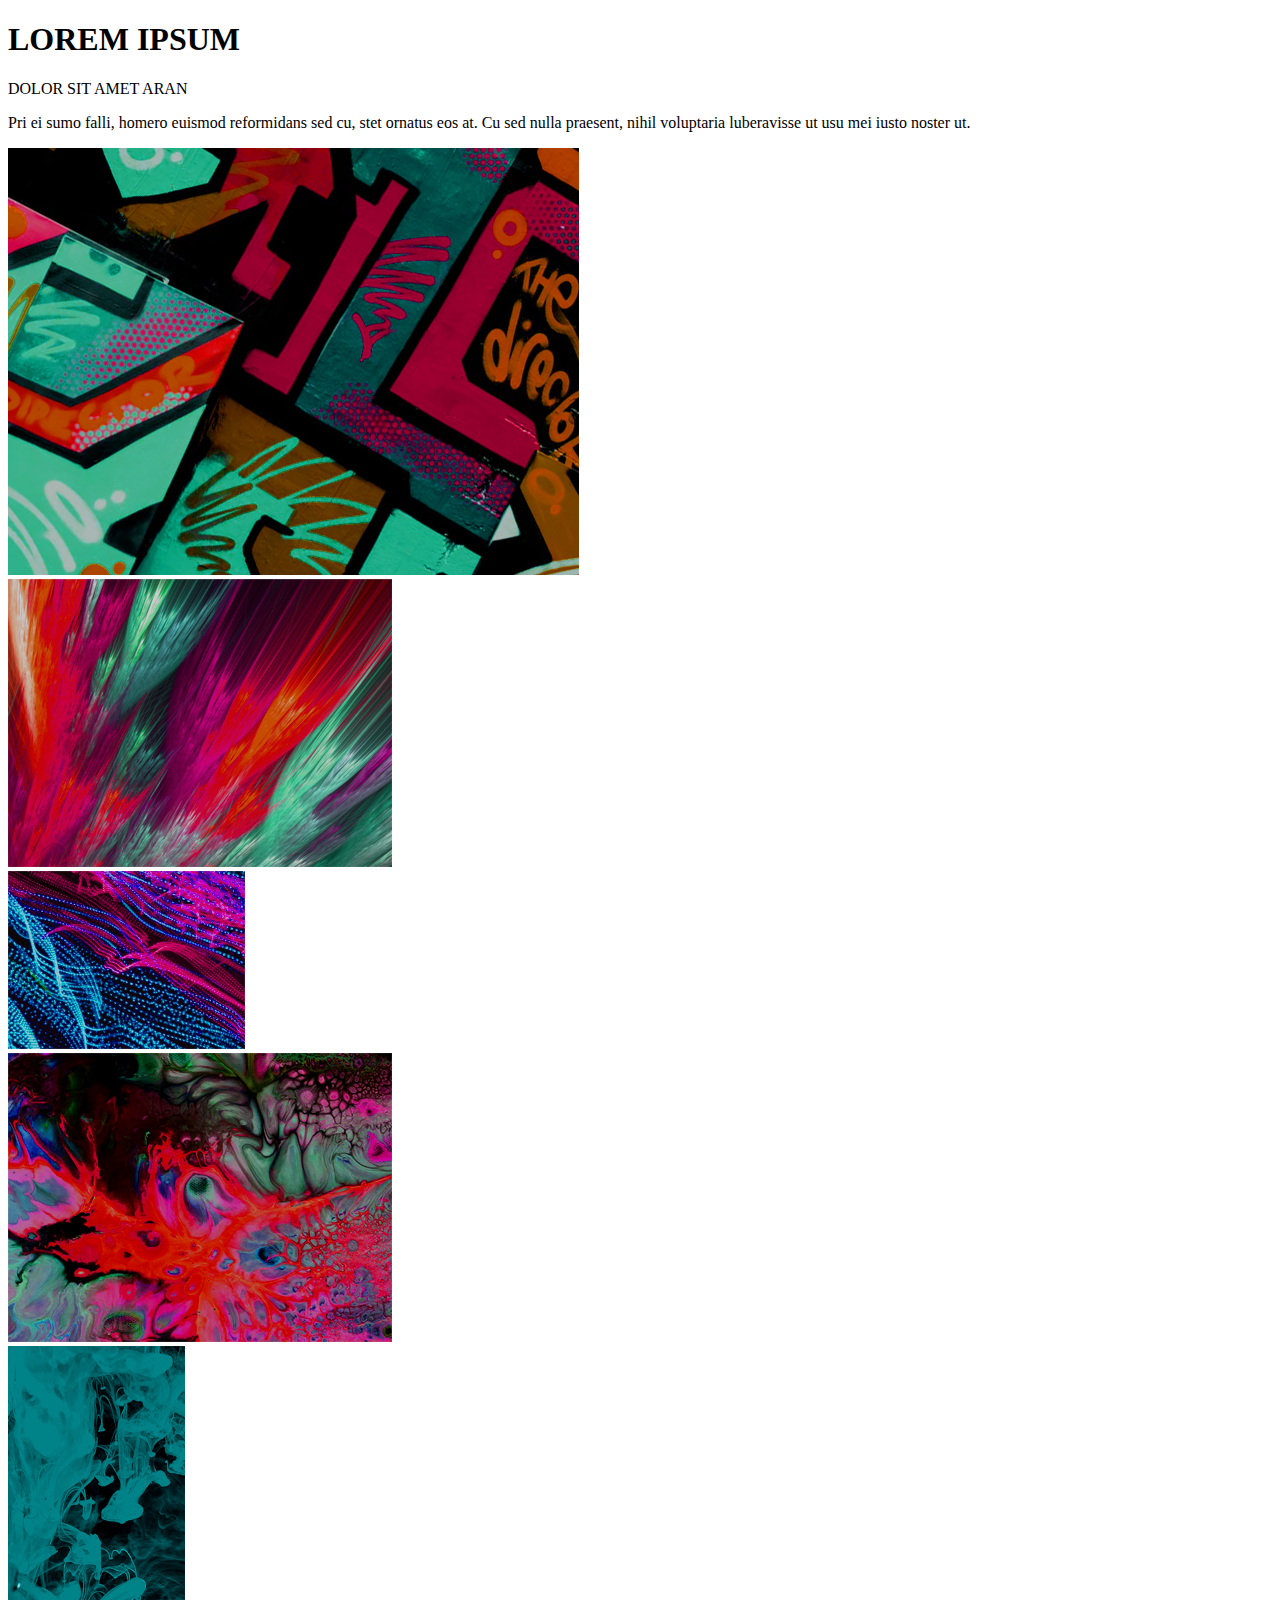
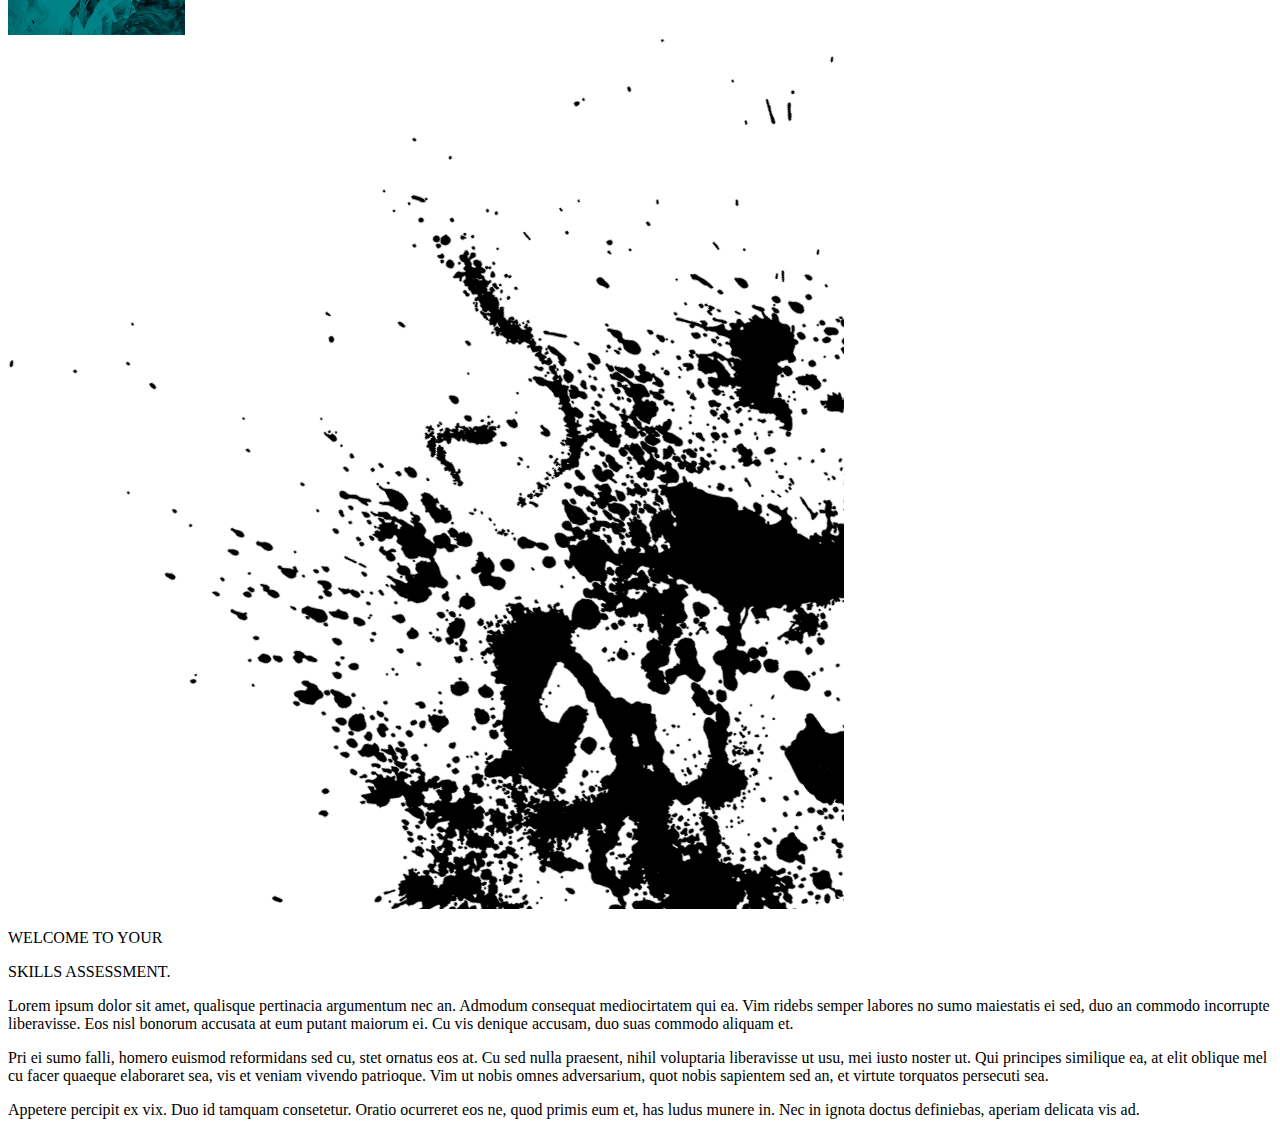
==== assessment/index.html @ c57eb2a8 "Add files via upload" ====
<!DOCTYPE html>
<html lang="en">
    <head>
        <meta charset="UTF-8">
        <meta http-equiv="X-UA-Compatible" content="IE=edge">
        <meta name="viewport" content="width=device-width, initial-scale=1.0">
        <title>JLB Assessment: James Vaughan</title>
        <link rel="stylesheet" href="css/main.css">
    </head>
    <body>
        <div class="hero-img"></div>
        <div class="wrapper">
            <section class="hero">
                <h1>LOREM IPSUM</h1>
                <p class="subhead">DOLOR SIT AMET ARAN</p>
                <p class="heroWords">Pri ei sumo falli, homero euismod reformidans sed cu, stet ornatus eos at. Cu sed nulla praesent, nihil voluptaria luberavisse ut usu mei iusto noster ut.</p>
            </section>
            <section class="gallery">
                <div class="feature">
                    <img src="images/COLLAGE_IMAGE_1.jpg" alt="">
                </div>
                <div class="feature">
                    <img src="images/COLLAGE_IMAGE_2.jpg" alt="">
                </div>
                <div class="feature">
                    <img src="images/COLLAGE_IMAGE_3.jpg" alt="">
                </div>
                <div class="feature">
                    <img src="images/COLLAGE_IMAGE_4.jpg" alt="">
                </div>
                <div class="feature">
                    <img src="images/COLLAGE_IMAGE_5.jpg" alt="">
                </div>
                <div class="feature watermark">
                    <img src="images/SPLASH WATERMARK.png" alt="">
                </div>
                <div class="feature">
                    <div class="content">
                        <p class="title">
                            WELCOME TO YOUR
                        </p>
                        <p class="subtitle">
                            SKILLS ASSESSMENT.
                        </p>
                        <p class="description">
                            Lorem ipsum dolor sit amet, qualisque pertinacia argumentum nec an. Admodum consequat mediocirtatem qui ea. Vim ridebs semper labores no sumo maiestatis ei sed, duo an commodo incorrupte liberavisse. Eos nisl bonorum accusata at eum putant maiorum ei. Cu vis denique accusam, duo suas commodo aliquam et.
                        </p>
                        <p class="description">
                            Pri ei sumo falli, homero euismod reformidans sed cu, stet ornatus eos at. Cu sed nulla praesent, nihil voluptaria liberavisse ut usu, mei iusto noster ut. Qui principes similique ea, at elit oblique mel cu facer quaeque elaboraret sea, vis et veniam vivendo patrioque. Vim ut nobis omnes adversarium, quot nobis sapientem sed an, et virtute torquatos persecuti sea.
                        </p>
                        <p class="description red">
                            Appetere percipit ex vix. Duo id tamquam consetetur. Oratio ocurreret eos ne, quod primis eum et, has ludus munere in. Nec in ignota doctus definiebas, aperiam delicata vis ad.
                        </p>

                    </div>
                </div>
            </section>
        </div>
    </body>
</html>
---- assessment/css/main.css ----
/*# sourceMappingURL=main.css.map */
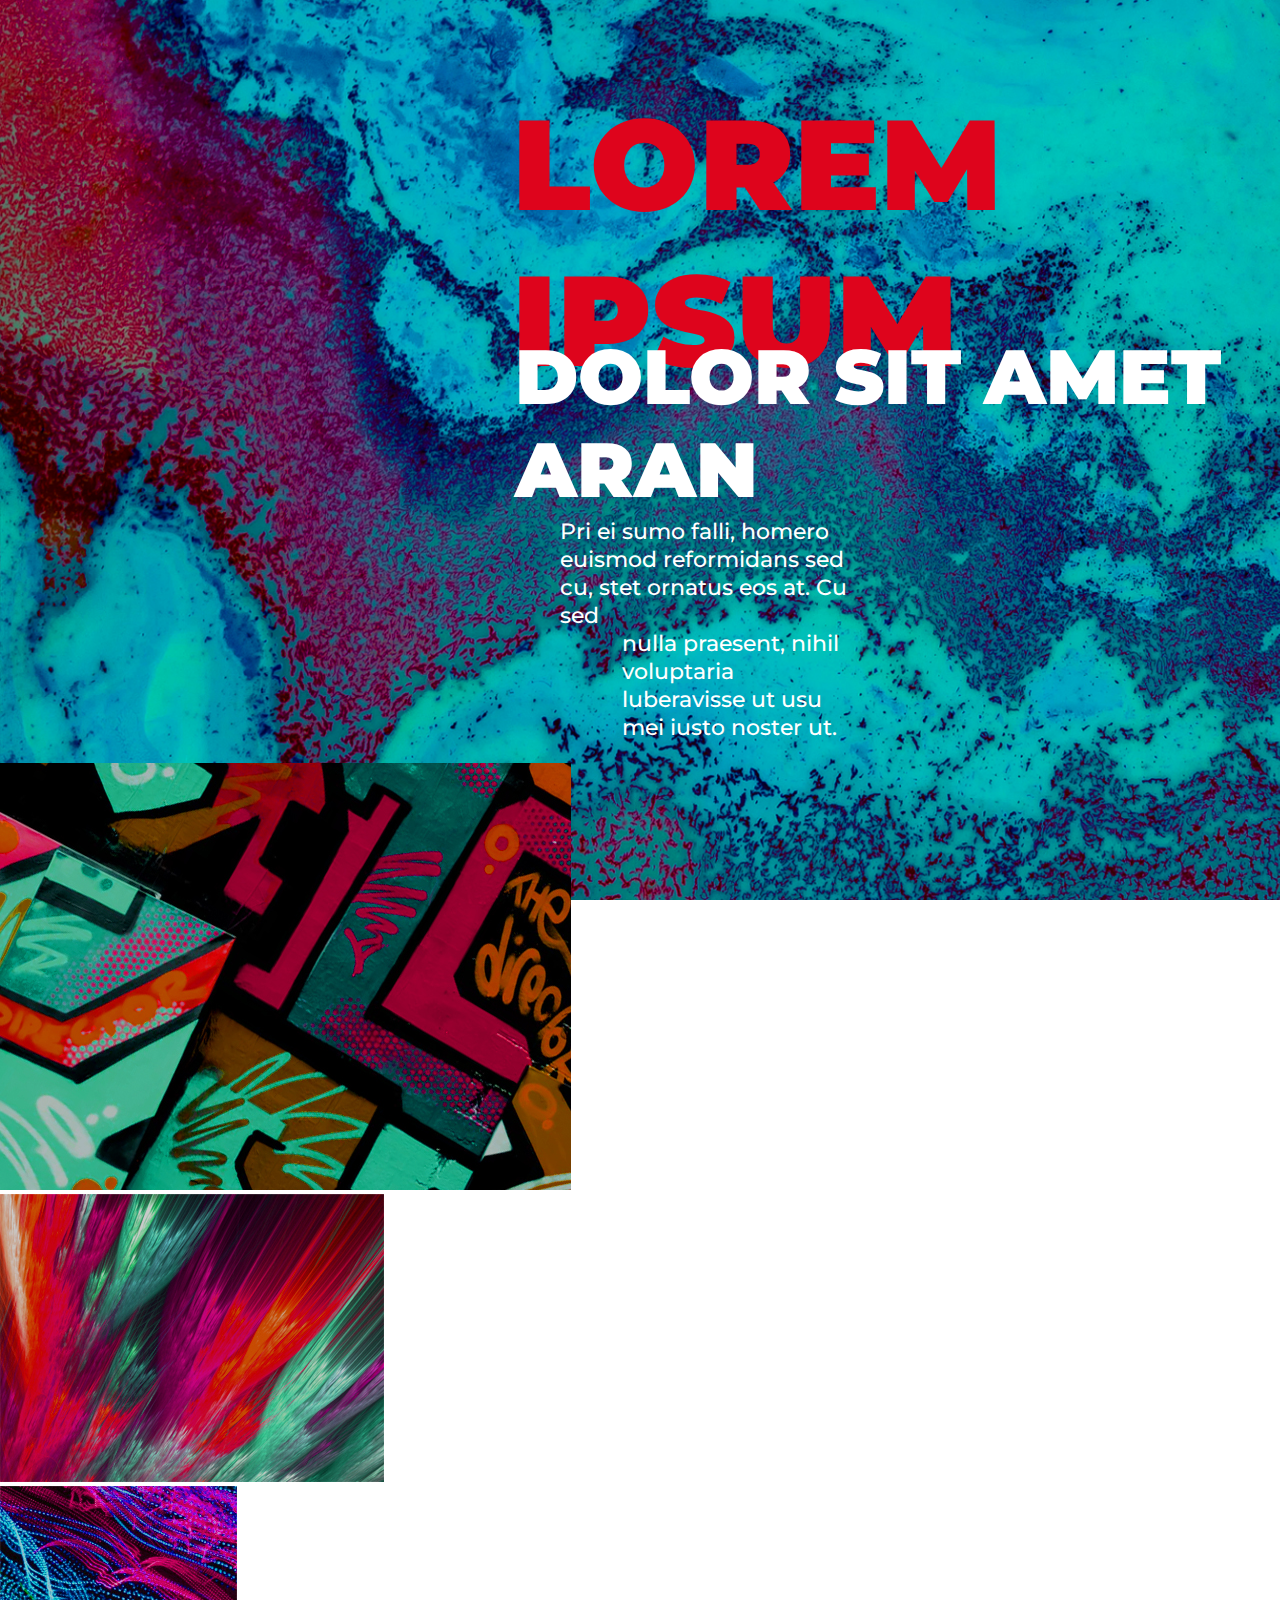
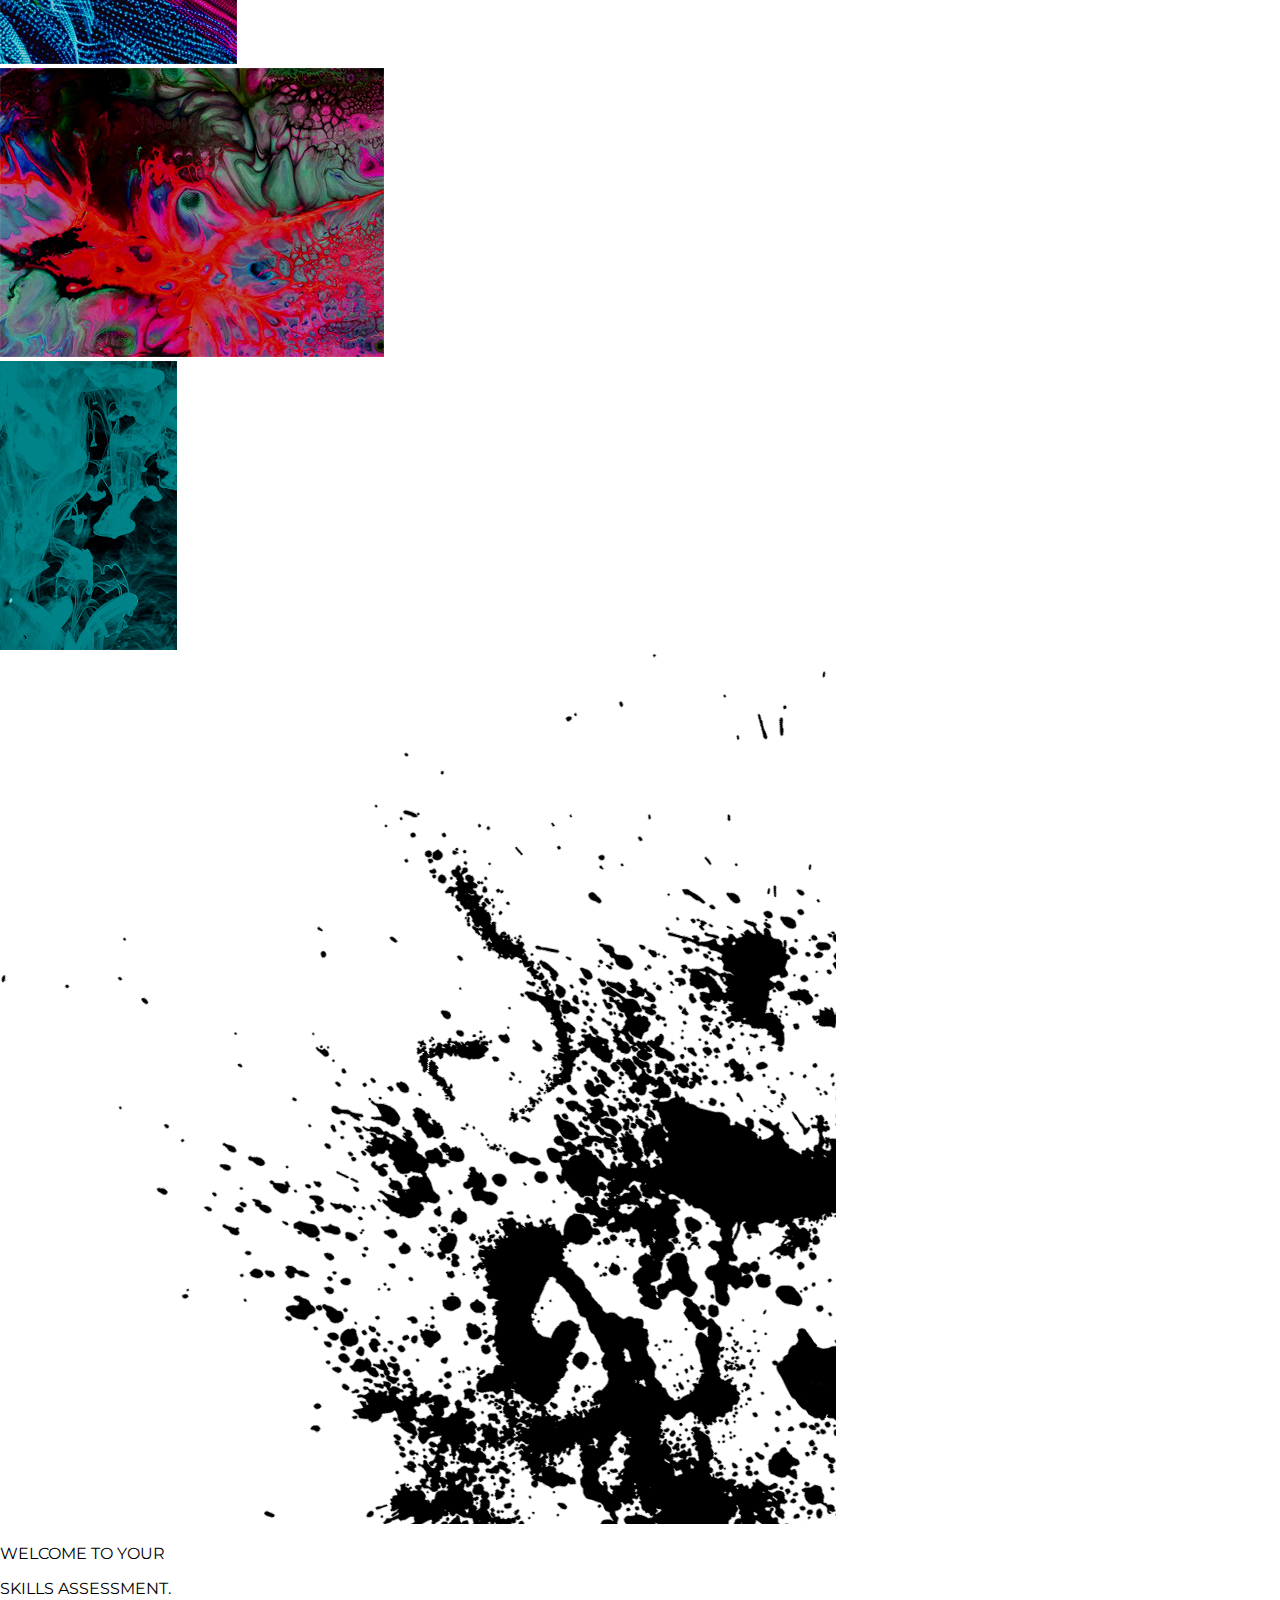
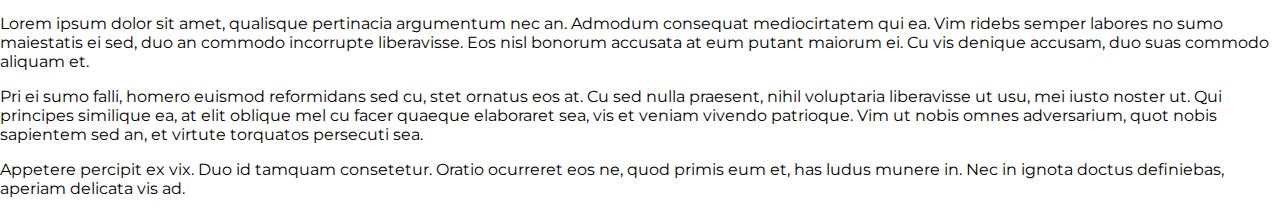
==== commit b06d63ba: "Add files via upload" ====
--- a/assessment/index.html
+++ b/assessment/index.html
@@ -5,6 +5,9 @@
         <meta http-equiv="X-UA-Compatible" content="IE=edge">
         <meta name="viewport" content="width=device-width, initial-scale=1.0">
         <title>JLB Assessment: James Vaughan</title>
+        <link rel="preconnect" href="https://fonts.googleapis.com">
+        <link rel="preconnect" href="https://fonts.gstatic.com" crossorigin>
+        <link href="https://fonts.googleapis.com/css2?family=Montserrat:wght@400;800;900&display=swap" rel="stylesheet">
         <link rel="stylesheet" href="css/main.css">
     </head>
     <body>
@@ -13,7 +16,8 @@
             <section class="hero">
                 <h1>LOREM IPSUM</h1>
                 <p class="subhead">DOLOR SIT AMET ARAN</p>
-                <p class="heroWords">Pri ei sumo falli, homero euismod reformidans sed cu, stet ornatus eos at. Cu sed nulla praesent, nihil voluptaria luberavisse ut usu mei iusto noster ut.</p>
+                <p class="hero-words-1">Pri ei sumo falli, homero euismod reformidans sed cu, stet ornatus eos at. Cu sed</p>
+                <p class= "hero-words-2">nulla praesent, nihil voluptaria luberavisse ut usu mei iusto noster ut.</p>
             </section>
             <section class="gallery">
                 <div class="feature">
--- a/assessment/css/main.css
+++ b/assessment/css/main.css
@@ -1 +1,45 @@
-/*# sourceMappingURL=main.css.map */+.hero-img {
+  position: absolute;
+  top: 0;
+  left: 0;
+  background: url("../images/HERO 1.jpg");
+  background-size: cover;
+  width: 100%;
+  height: 100vh;
+  z-index: -1;
+}
+
+body {
+  margin: 0em;
+  font-family: "Montserrat";
+}
+
+section.hero {
+  color: white;
+}
+section.hero h1 {
+  color: #de041c;
+  font-size: 8rem;
+  font-weight: 900;
+  margin-left: 4em;
+}
+section.hero .subhead {
+  font-size: 4.8rem;
+  font-weight: 900;
+  margin-top: -2em;
+  margin-left: 6.7em;
+}
+section.hero .hero-words-1 {
+  font-size: 1.4em;
+  font-weight: 500;
+  margin-top: -3.4em;
+  margin-left: 25em;
+  margin-right: 19em;
+}
+section.hero .hero-words-2 {
+  font-size: 1.4em;
+  font-weight: 500;
+  margin-top: -1em;
+  margin-left: 27.75em;
+  margin-right: 19em;
+}/*# sourceMappingURL=main.css.map */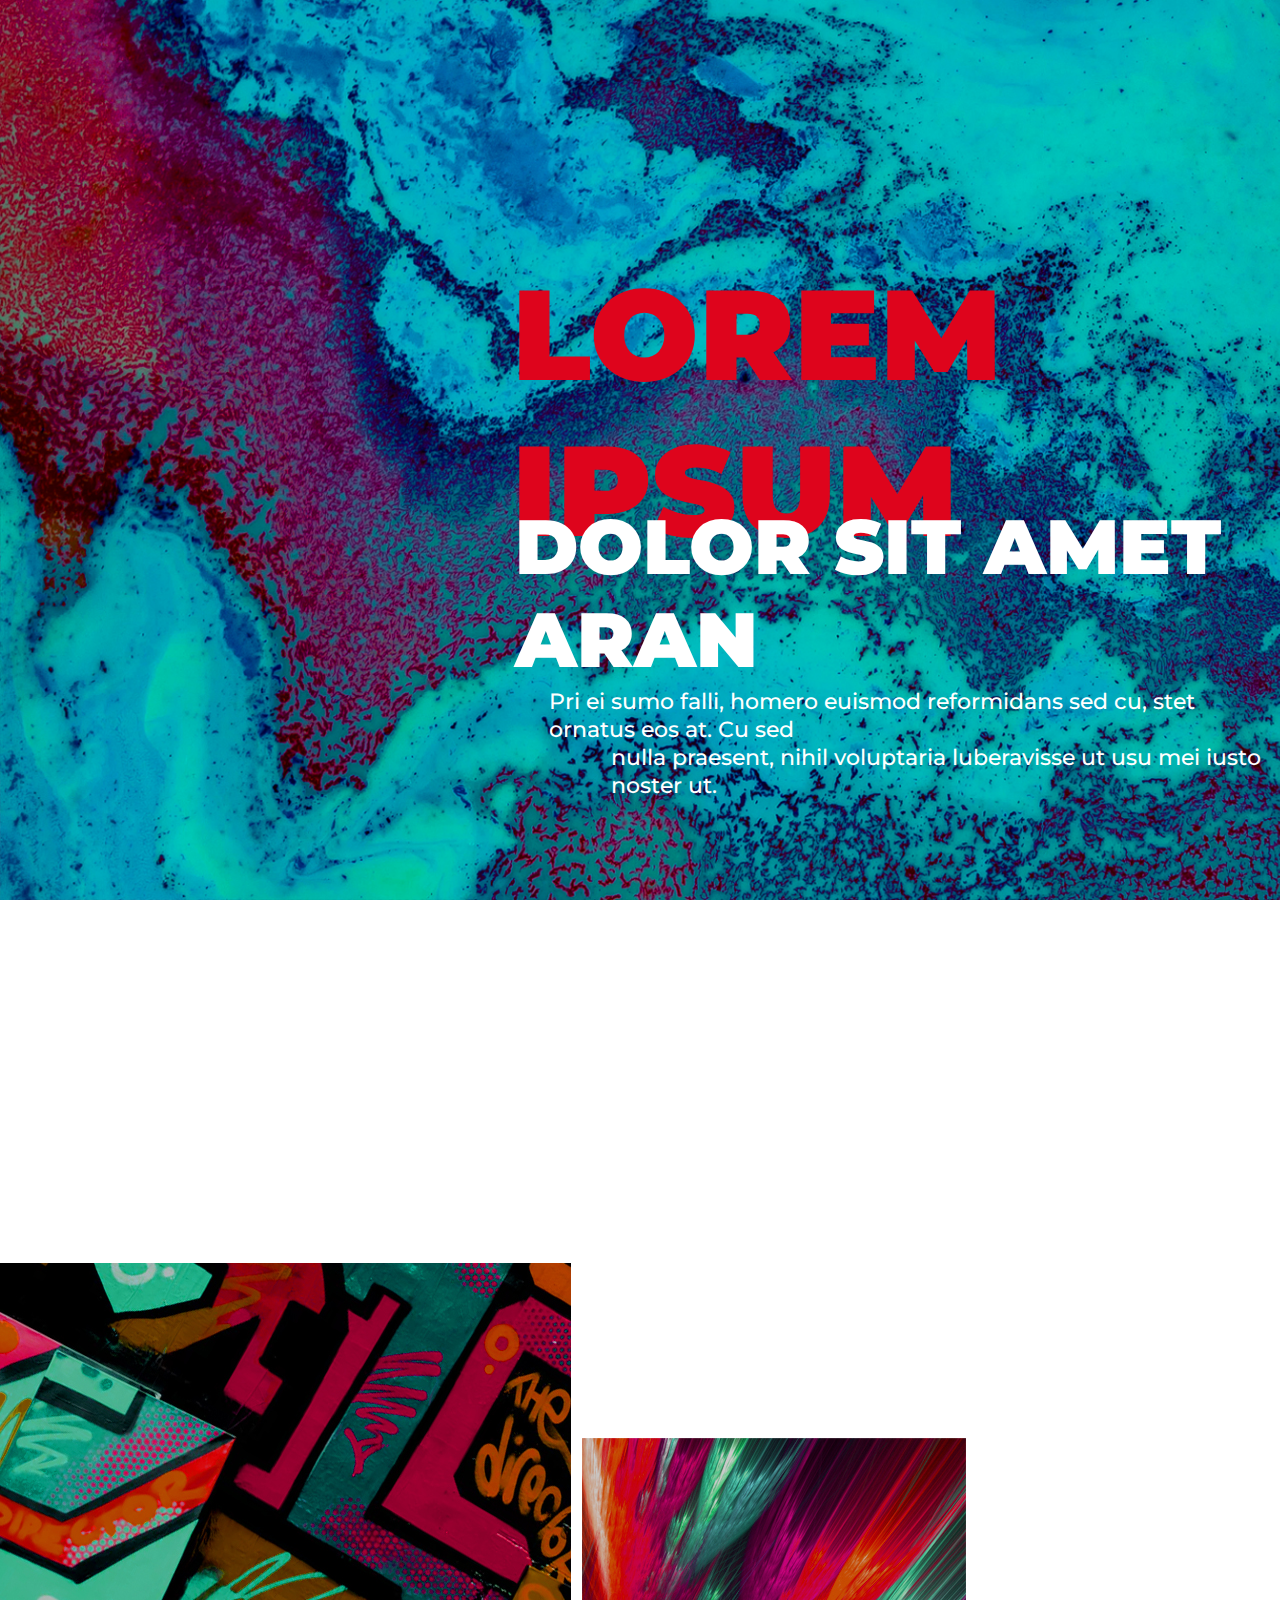
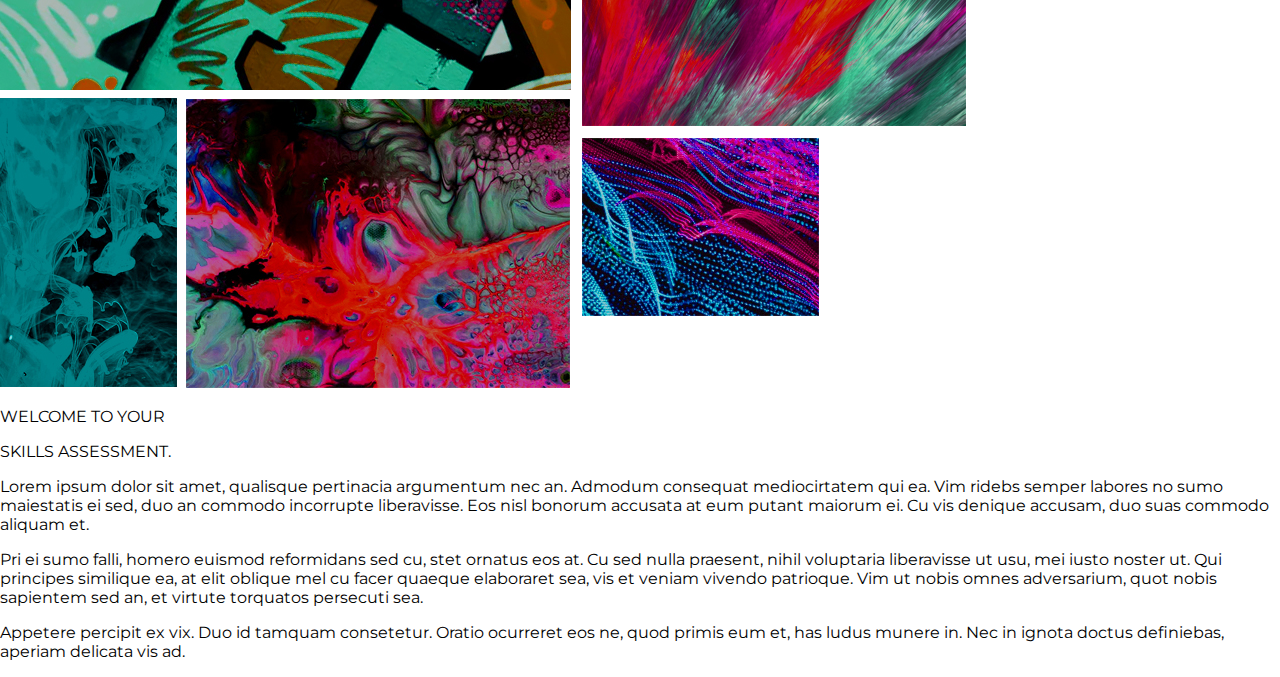
==== commit 2221dce0: "Add files via upload" ====
--- a/assessment/index.html
+++ b/assessment/index.html
@@ -7,10 +7,11 @@
         <title>JLB Assessment: James Vaughan</title>
         <link rel="preconnect" href="https://fonts.googleapis.com">
         <link rel="preconnect" href="https://fonts.gstatic.com" crossorigin>
-        <link href="https://fonts.googleapis.com/css2?family=Montserrat:wght@400;800;900&display=swap" rel="stylesheet">
+        <link href="https://fonts.googleapis.com/css2?family=Montserrat:wght@100;200;300;400;500;600;700;800;900&display=swap" rel="stylesheet">
         <link rel="stylesheet" href="css/main.css">
     </head>
     <body>
+        <div class="watermark"></div>
         <div class="hero-img"></div>
         <div class="wrapper">
             <section class="hero">
@@ -20,25 +21,22 @@
                 <p class= "hero-words-2">nulla praesent, nihil voluptaria luberavisse ut usu mei iusto noster ut.</p>
             </section>
             <section class="gallery">
-                <div class="feature">
+                <div class="feature1">
                     <img src="images/COLLAGE_IMAGE_1.jpg" alt="">
                 </div>
-                <div class="feature">
+                <div class="feature2">
                     <img src="images/COLLAGE_IMAGE_2.jpg" alt="">
                 </div>
-                <div class="feature">
+                <div class="feature3">
                     <img src="images/COLLAGE_IMAGE_3.jpg" alt="">
                 </div>
-                <div class="feature">
+                <div class="feature4">
                     <img src="images/COLLAGE_IMAGE_4.jpg" alt="">
                 </div>
-                <div class="feature">
+                <div class="feature5">
                     <img src="images/COLLAGE_IMAGE_5.jpg" alt="">
                 </div>
-                <div class="feature watermark">
-                    <img src="images/SPLASH WATERMARK.png" alt="">
-                </div>
-                <div class="feature">
+                <div class="feature6">
                     <div class="content">
                         <p class="title">
                             WELCOME TO YOUR
--- a/assessment/css/main.css
+++ b/assessment/css/main.css
@@ -1,3 +1,12 @@
+.watermark {
+  position: absolute;
+  bottom: 0;
+  right: 0;
+  background: url("../images/SPLASH WATERMARK.png");
+  background-size: cover;
+  z-index: -2;
+}
+
 .hero-img {
   position: absolute;
   top: 0;
@@ -12,6 +21,7 @@
 body {
   margin: 0em;
   font-family: "Montserrat";
+  width: 100%;
 }
 
 section.hero {
@@ -21,6 +31,7 @@
   color: #de041c;
   font-size: 8rem;
   font-weight: 900;
+  margin-top: 2em;
   margin-left: 4em;
 }
 section.hero .subhead {
@@ -33,13 +44,33 @@
   font-size: 1.4em;
   font-weight: 500;
   margin-top: -3.4em;
-  margin-left: 25em;
-  margin-right: 19em;
+  margin-left: 24.5em;
 }
 section.hero .hero-words-2 {
   font-size: 1.4em;
   font-weight: 500;
   margin-top: -1em;
-  margin-left: 27.75em;
-  margin-right: 19em;
+  margin-left: 27.28em;
+}
+
+section.gallery {
+  color: black;
+}
+section.gallery .feature1 {
+  margin-top: 29em;
+}
+section.gallery .feature2 {
+  margin-left: 36.4em;
+  margin-top: -16em;
+}
+section.gallery .feature3 {
+  margin-left: 36.4em;
+  margin-top: 0.5em;
+}
+section.gallery .feature4 {
+  margin-top: -13.8em;
+  margin-left: 11.6em;
+}
+section.gallery .feature5 {
+  margin-top: -18.35em;
 }/*# sourceMappingURL=main.css.map */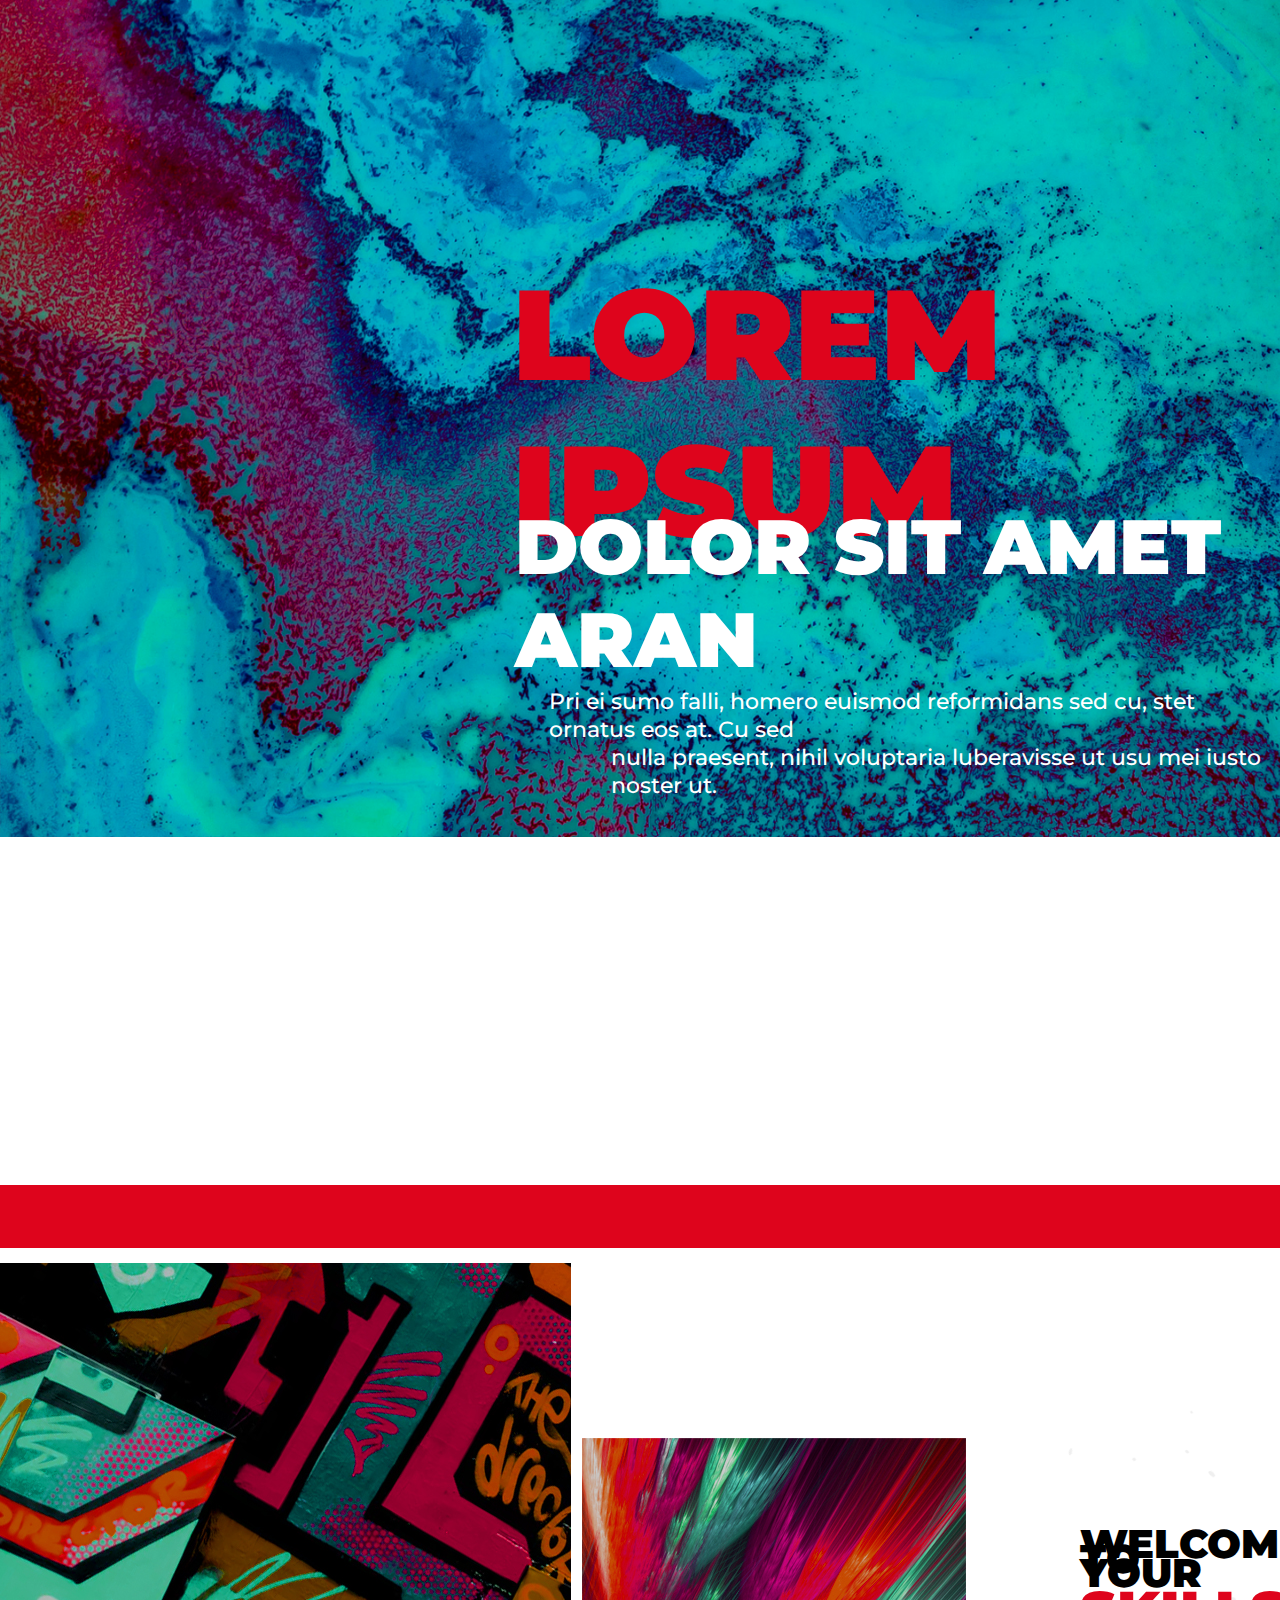
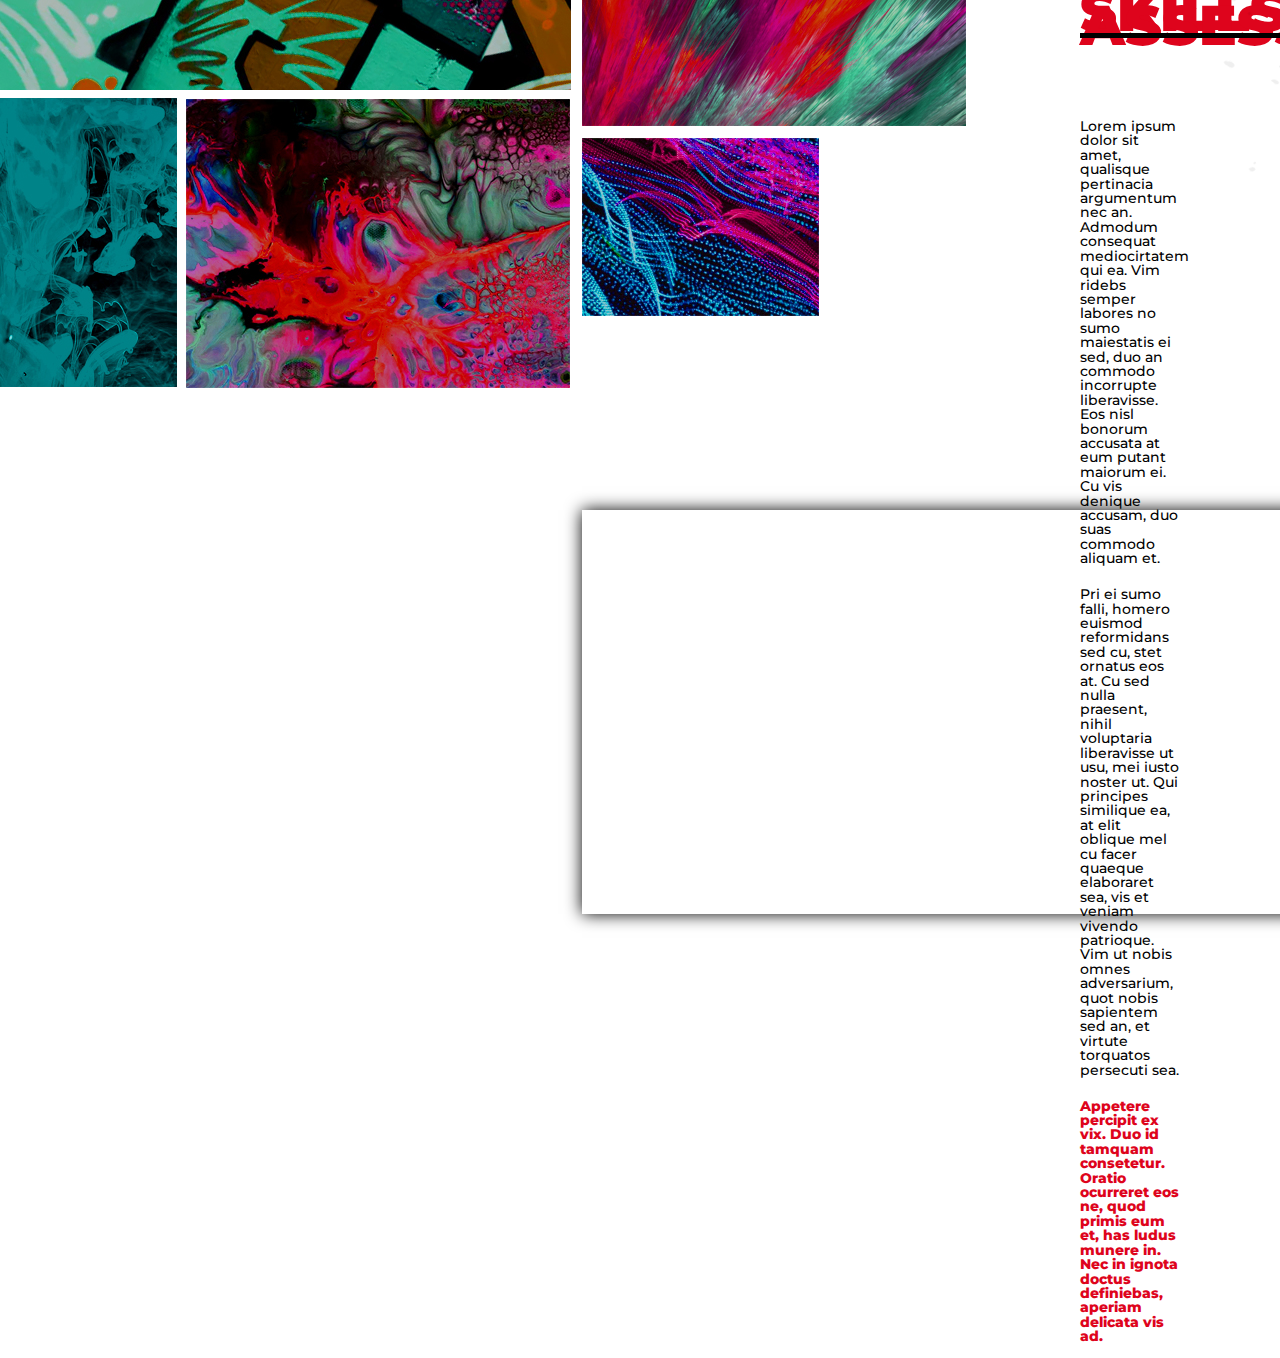
==== commit 331b6f80: "Add files via upload" ====
--- a/assessment/index.html
+++ b/assessment/index.html
@@ -11,7 +11,6 @@
         <link rel="stylesheet" href="css/main.css">
     </head>
     <body>
-        <div class="watermark"></div>
         <div class="hero-img"></div>
         <div class="wrapper">
             <section class="hero">
@@ -36,6 +35,11 @@
                 <div class="feature5">
                     <img src="images/COLLAGE_IMAGE_5.jpg" alt="">
                 </div>
+                <div class="splash">
+                    <img src="images/SPLASH WATERMARK.png" alt="">
+                </div>
+                <div class="red-bar"></div>
+                <div class="black-bar"></div>
                 <div class="feature6">
                     <div class="content">
                         <p class="title">
@@ -44,18 +48,20 @@
                         <p class="subtitle">
                             SKILLS ASSESSMENT.
                         </p>
-                        <p class="description">
+                        <p class="description1">
                             Lorem ipsum dolor sit amet, qualisque pertinacia argumentum nec an. Admodum consequat mediocirtatem qui ea. Vim ridebs semper labores no sumo maiestatis ei sed, duo an commodo incorrupte liberavisse. Eos nisl bonorum accusata at eum putant maiorum ei. Cu vis denique accusam, duo suas commodo aliquam et.
                         </p>
-                        <p class="description">
+                        <p class="description2">
                             Pri ei sumo falli, homero euismod reformidans sed cu, stet ornatus eos at. Cu sed nulla praesent, nihil voluptaria liberavisse ut usu, mei iusto noster ut. Qui principes similique ea, at elit oblique mel cu facer quaeque elaboraret sea, vis et veniam vivendo patrioque. Vim ut nobis omnes adversarium, quot nobis sapientem sed an, et virtute torquatos persecuti sea.
                         </p>
-                        <p class="description red">
+                        <p class="description-red">
                             Appetere percipit ex vix. Duo id tamquam consetetur. Oratio ocurreret eos ne, quod primis eum et, has ludus munere in. Nec in ignota doctus definiebas, aperiam delicata vis ad.
                         </p>
-
                     </div>
                 </div>
+            </section>
+            <section class="embed-container">
+                <iframe width="800" height="400" src="https://www.youtube.com/embed/5Peo-ivmupE" title="Lorem ipsum video - Dummy video for your website" frameborder="0" allow="accelerometer; autoplay; clipboard-write; encrypted-media; gyroscope; picture-in-picture" allowfullscreen></iframe>
             </section>
         </div>
     </body>
--- a/assessment/css/main.css
+++ b/assessment/css/main.css
@@ -1,12 +1,3 @@
-.watermark {
-  position: absolute;
-  bottom: 0;
-  right: 0;
-  background: url("../images/SPLASH WATERMARK.png");
-  background-size: cover;
-  z-index: -2;
-}
-
 .hero-img {
   position: absolute;
   top: 0;
@@ -14,7 +5,7 @@
   background: url("../images/HERO 1.jpg");
   background-size: cover;
   width: 100%;
-  height: 100vh;
+  height: 93vh;
   z-index: -1;
 }
 
@@ -73,4 +64,64 @@
 }
 section.gallery .feature5 {
   margin-top: -18.35em;
+}
+section.gallery .splash {
+  opacity: 0.06;
+  margin-top: -54em;
+  margin-left: 66.71em;
+}
+section.gallery .red-bar {
+  position: absolute;
+  background-color: #de041c;
+  width: 100%;
+  height: 7vh;
+  margin-top: -51em;
+  z-index: 4;
+}
+section.gallery .black-bar {
+  position: absolute;
+  background-color: black;
+  width: 43.27%;
+  height: 0.5vh;
+  margin-top: -23em;
+  margin-left: 67.5em;
+  z-index: 5;
+}
+section.gallery .feature6 {
+  font-size: 0.9rem;
+  line-height: 0.9rem;
+  margin-top: -35em;
+  margin-left: 75em;
+  margin-right: 7em;
+}
+section.gallery .feature6 .content .title {
+  font-size: 2.5rem;
+  font-weight: 900;
+}
+section.gallery .feature6 .content .subtitle {
+  color: #de041c;
+  font-size: 3.5rem;
+  font-weight: 900;
+  margin-top: -0.3em;
+}
+section.gallery .feature6 .content .description1 {
+  font-weight: 500;
+  margin-top: 6em;
+}
+section.gallery .feature6 .content .description2 {
+  font-weight: 500;
+  margin-top: 1.5em;
+}
+section.gallery .feature6 .content .description-red {
+  color: #de041c;
+  font-weight: 800;
+  margin-top: 1.5em;
+}
+
+section.embed-container {
+  position: absolute;
+  margin-top: -53em;
+  margin-left: 36.4em;
+  box-shadow: 0em 0em 1em;
+  z-index: 6;
 }/*# sourceMappingURL=main.css.map */